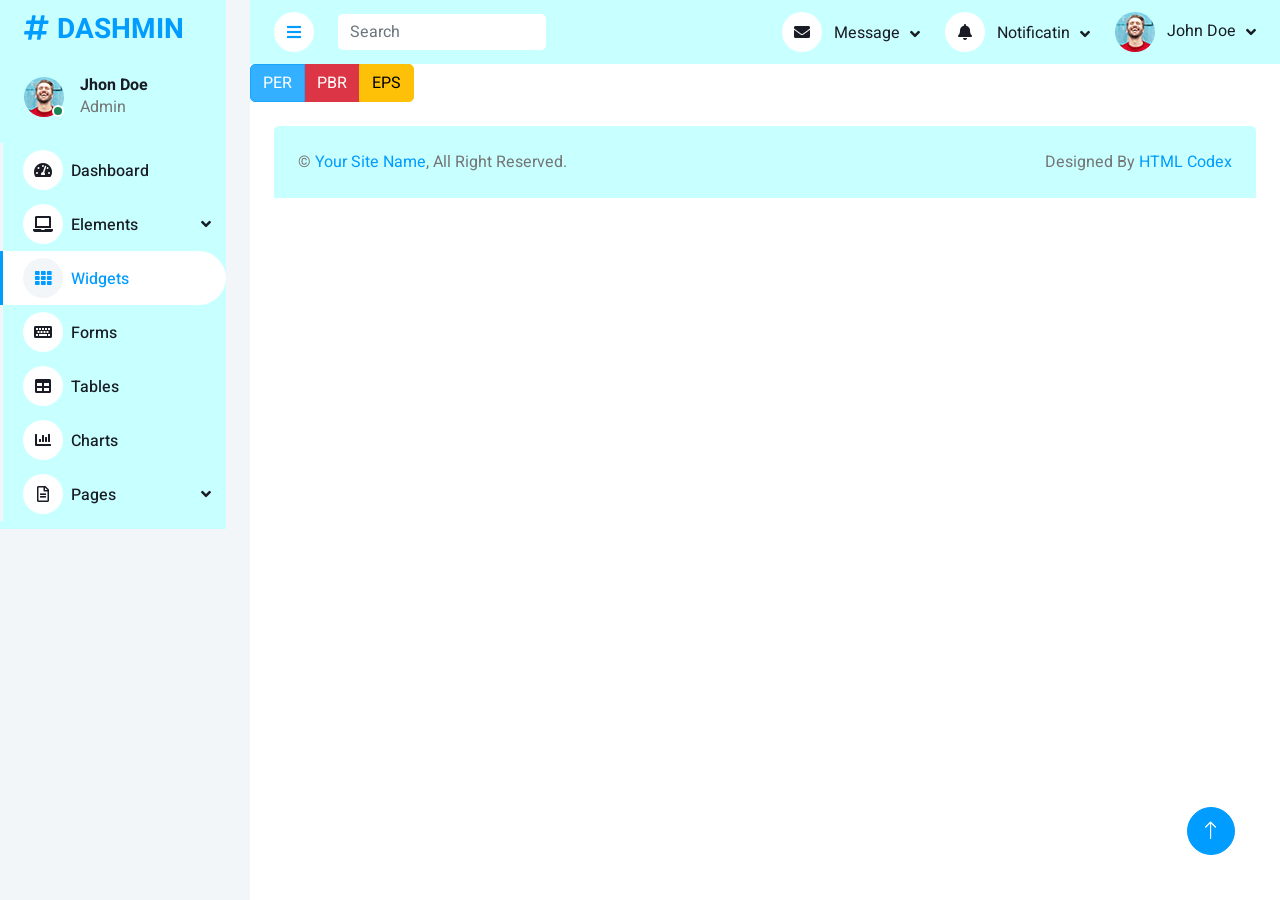
==== EPS.html @ 28eb28cb "EPS 기능 추가" ====
<!DOCTYPE html>
<html lang="en">

<head>
    <meta charset="utf-8">
    <title>DASHMIN - Bootstrap Admin Template</title>
    <meta content="width=device-width, initial-scale=1.0" name="viewport">
    <meta content="" name="keywords">
    <meta content="" name="description">

    <!-- Favicon -->
    <link href="img/favicon.ico" rel="icon">

    <!-- Google Web Fonts -->
    <link rel="preconnect" href="https://fonts.googleapis.com">
    <link rel="preconnect" href="https://fonts.gstatic.com" crossorigin>
    <link href="https://fonts.googleapis.com/css2?family=Heebo:wght@400;500;600;700&display=swap" rel="stylesheet">
    
    <!-- Icon Font Stylesheet -->
    <link href="https://cdnjs.cloudflare.com/ajax/libs/font-awesome/5.10.0/css/all.min.css" rel="stylesheet">
    <link href="https://cdn.jsdelivr.net/npm/bootstrap-icons@1.4.1/font/bootstrap-icons.css" rel="stylesheet">

    <!-- Libraries Stylesheet -->
    <link href="lib/owlcarousel/assets/owl.carousel.min.css" rel="stylesheet">
    <link href="lib/tempusdominus/css/tempusdominus-bootstrap-4.min.css" rel="stylesheet" />

    <!-- Customized Bootstrap Stylesheet -->
    <link href="css/bootstrap.min.css" rel="stylesheet">

    <!-- Template Stylesheet -->
    <link href="css/style.css" rel="stylesheet">
</head>

<body>
    <div class="container-fluid position-relative bg-white d-flex p-0">
        <!-- Spinner Start -->
        <div id="spinner" class="show bg-white position-fixed translate-middle w-100 vh-100 top-50 start-50 d-flex align-items-center justify-content-center">
            <div class="spinner-border text-primary" style="width: 3rem; height: 3rem;" role="status">
                <span class="sr-only">Loading...</span>
            </div>
        </div>
        <!-- Spinner End -->


        <!-- Sidebar Start -->
        <div class="sidebar pe-4 pb-3">
            <nav class="navbar bg-light navbar-light">
                <a href="index.html" class="navbar-brand mx-4 mb-3">
                    <h3 class="text-primary"><i class="fa fa-hashtag me-2"></i>DASHMIN</h3>
                </a>
                <div class="d-flex align-items-center ms-4 mb-4">
                    <div class="position-relative">
                        <img class="rounded-circle" src="img/user.jpg" alt="" style="width: 40px; height: 40px;">
                        <div class="bg-success rounded-circle border border-2 border-white position-absolute end-0 bottom-0 p-1"></div>
                    </div>
                    <div class="ms-3">
                        <h6 class="mb-0">Jhon Doe</h6>
                        <span>Admin</span>
                    </div>
                </div>
                <div class="navbar-nav w-100">
                    <a href="index.html" class="nav-item nav-link"><i class="fa fa-tachometer-alt me-2"></i>Dashboard</a>
                    <div class="nav-item dropdown">
                        <a href="#" class="nav-link dropdown-toggle" data-bs-toggle="dropdown"><i class="fa fa-laptop me-2"></i>Elements</a>
                        <div class="dropdown-menu bg-transparent border-0">
                            <a href="button.html" class="dropdown-item">Buttons</a>
                            <a href="typography.html" class="dropdown-item">Typography</a>
                            <a href="element.html" class="dropdown-item">Other Elements</a>
                        </div>
                    </div>
                    <a href="widget.html" class="nav-item nav-link active"><i class="fa fa-th me-2"></i>Widgets</a>
                    <a href="form.html" class="nav-item nav-link"><i class="fa fa-keyboard me-2"></i>Forms</a>
                    <a href="table.html" class="nav-item nav-link"><i class="fa fa-table me-2"></i>Tables</a>
                    <a href="chart.html" class="nav-item nav-link"><i class="fa fa-chart-bar me-2"></i>Charts</a>

                    <div class="nav-item dropdown">
                        <a href="#" class="nav-link dropdown-toggle" data-bs-toggle="dropdown"><i class="far fa-file-alt me-2"></i>Pages</a>
                        <div class="dropdown-menu bg-transparent border-0">
                            <a href="signin.html" class="dropdown-item">Sign In</a>
                            <a href="signup.html" class="dropdown-item">Sign Up</a>
                            <a href="404.html" class="dropdown-item">404 Error</a>
                            <a href="blank.html" class="dropdown-item">Blank Page</a>
                        </div>
                    </div>
                </div>
            </nav>
        </div>
        <!-- Sidebar End -->


        <!-- Content Start -->
        <div class="content">
            <!-- Navbar Start -->
            <nav class="navbar navbar-expand bg-light navbar-light sticky-top px-4 py-0">
                <a href="index.html" class="navbar-brand d-flex d-lg-none me-4">
                    <h2 class="text-primary mb-0"><i class="fa fa-hashtag"></i></h2>
                </a>
                <a href="#" class="sidebar-toggler flex-shrink-0">
                    <i class="fa fa-bars"></i>
                </a>
                <form class="d-none d-md-flex ms-4">
                    <input class="form-control border-0" type="search" placeholder="Search">
                </form>
                <div class="navbar-nav align-items-center ms-auto">
                    <div class="nav-item dropdown">
                        <a href="#" class="nav-link dropdown-toggle" data-bs-toggle="dropdown">
                            <i class="fa fa-envelope me-lg-2"></i>
                            <span class="d-none d-lg-inline-flex">Message</span>
                        </a>
                        <div class="dropdown-menu dropdown-menu-end bg-light border-0 rounded-0 rounded-bottom m-0">
                            <a href="#" class="dropdown-item">
                                <div class="d-flex align-items-center">
                                    <img class="rounded-circle" src="img/user.jpg" alt="" style="width: 40px; height: 40px;">
                                    <div class="ms-2">
                                        <h6 class="fw-normal mb-0">Jhon send you a message</h6>
                                        <small>15 minutes ago</small>
                                    </div>
                                </div>
                            </a>
                            <hr class="dropdown-divider">
                            <a href="#" class="dropdown-item">
                                <div class="d-flex align-items-center">
                                    <img class="rounded-circle" src="img/user.jpg" alt="" style="width: 40px; height: 40px;">
                                    <div class="ms-2">
                                        <h6 class="fw-normal mb-0">Jhon send you a message</h6>
                                        <small>15 minutes ago</small>
                                    </div>
                                </div>
                            </a>
                            <hr class="dropdown-divider">
                            <a href="#" class="dropdown-item">
                                <div class="d-flex align-items-center">
                                    <img class="rounded-circle" src="img/user.jpg" alt="" style="width: 40px; height: 40px;">
                                    <div class="ms-2">
                                        <h6 class="fw-normal mb-0">Jhon send you a message</h6>
                                        <small>15 minutes ago</small>
                                    </div>
                                </div>
                            </a>
                            <hr class="dropdown-divider">
                            <a href="#" class="dropdown-item text-center">See all message</a>
                        </div>
                    </div>
                    <div class="nav-item dropdown">
                        <a href="#" class="nav-link dropdown-toggle" data-bs-toggle="dropdown">
                            <i class="fa fa-bell me-lg-2"></i>
                            <span class="d-none d-lg-inline-flex">Notificatin</span>
                        </a>
                        <div class="dropdown-menu dropdown-menu-end bg-light border-0 rounded-0 rounded-bottom m-0">
                            <a href="#" class="dropdown-item">
                                <h6 class="fw-normal mb-0">Profile updated</h6>
                                <small>15 minutes ago</small>
                            </a>
                            <hr class="dropdown-divider">
                            <a href="#" class="dropdown-item">
                                <h6 class="fw-normal mb-0">New user added</h6>
                                <small>15 minutes ago</small>
                            </a>
                            <hr class="dropdown-divider">
                            <a href="#" class="dropdown-item">
                                <h6 class="fw-normal mb-0">Password changed</h6>
                                <small>15 minutes ago</small>
                            </a>
                            <hr class="dropdown-divider">
                            <a href="#" class="dropdown-item text-center">See all notifications</a>
                        </div>
                    </div>
                    <div class="nav-item dropdown">
                        <a href="#" class="nav-link dropdown-toggle" data-bs-toggle="dropdown">
                            <img class="rounded-circle me-lg-2" src="img/user.jpg" alt="" style="width: 40px; height: 40px;">
                            <span class="d-none d-lg-inline-flex">John Doe</span>
                        </a>
                        <div class="dropdown-menu dropdown-menu-end bg-light border-0 rounded-0 rounded-bottom m-0">
                            <a href="#" class="dropdown-item">My Profile</a>
                            <a href="#" class="dropdown-item">Settings</a>
                            <a href="#" class="dropdown-item">Log Out</a>
                        </div>
                    </div>
                </div>
            </nav>
            <!-- Navbar End -->

            <!-- PER, PBR, EPS  -->
            <div class="btn-group">
                <a href="per.html" class="btn btn-primary active" aria-current="page">PER</a> <!--현재 페이지-->
                <a href="PBR.html" class="btn btn-danger">PBR</a> 
                <a href="EPS.html" class="btn btn-warning">EPS</a>
              </div>







            <!-- Footer Start -->
            <div class="container-fluid pt-4 px-4">
                <div class="bg-light rounded-top p-4">
                    <div class="row">
                        <div class="col-12 col-sm-6 text-center text-sm-start">
                            &copy; <a href="#">Your Site Name</a>, All Right Reserved. 
                        </div>
                        <div class="col-12 col-sm-6 text-center text-sm-end">
                            <!--/*** This template is free as long as you keep the footer author’s credit link/attribution link/backlink. If you'd like to use the template without the footer author’s credit link/attribution link/backlink, you can purchase the Credit Removal License from "https://htmlcodex.com/credit-removal". Thank you for your support. ***/-->
                            Designed By <a href="https://htmlcodex.com">HTML Codex</a>
                        </div>
                    </div>
                </div>
            </div>
            <!-- Footer End -->
        </div>
        <!-- Content End -->


        <!-- Back to Top -->
        <a href="#" class="btn btn-lg btn-primary btn-lg-square back-to-top"><i class="bi bi-arrow-up"></i></a>
    </div>

    <!-- JavaScript Libraries -->
    <script src="https://code.jquery.com/jquery-3.4.1.min.js"></script>
    <script src="https://cdn.jsdelivr.net/npm/bootstrap@5.0.0/dist/js/bootstrap.bundle.min.js"></script>
    <script src="lib/chart/chart.min.js"></script>
    <script src="lib/easing/easing.min.js"></script>
    <script src="lib/waypoints/waypoints.min.js"></script>
    <script src="lib/owlcarousel/owl.carousel.min.js"></script>
    <script src="lib/tempusdominus/js/moment.min.js"></script>
    <script src="lib/tempusdominus/js/moment-timezone.min.js"></script>
    <script src="lib/tempusdominus/js/tempusdominus-bootstrap-4.min.js"></script>

    <!-- Template Javascript -->
    <script src="js/main.js"></script>
</body>

</html>
---- css/style.css ----
/********** Template CSS **********/
:root {
    --primary: #009CFF;
    --light: #F3F6F9;
    --dark: #191C24;
}

.back-to-top {
    position: fixed;
    display: none;
    right: 45px;
    bottom: 45px;
    z-index: 99;
}


/*** Spinner ***/
#spinner {
    opacity: 0;
    visibility: hidden;
    transition: opacity .5s ease-out, visibility 0s linear .5s;
    z-index: 99999;
}

#spinner.show {
    transition: opacity .5s ease-out, visibility 0s linear 0s;
    visibility: visible;
    opacity: 1;
}


/*** Button ***/
.btn {
    transition: .5s;
}

.btn.btn-primary {
    color: #FFFFFF;
}

.btn-square {
    width: 38px;
    height: 38px;
}

.btn-sm-square {
    width: 32px;
    height: 32px;
}

.btn-lg-square {
    width: 48px;
    height: 48px;
}

.btn-square,
.btn-sm-square,
.btn-lg-square {
    padding: 0;
    display: inline-flex;
    align-items: center;
    justify-content: center;
    font-weight: normal;
    border-radius: 50px;
}


/*** Layout ***/
.sidebar {
    position: fixed;
    top: 0;
    left: 0;
    bottom: 0;
    width: 250px;
    height: 100vh;
    overflow-y: auto;
    background: var(--light);
    transition: 0.5s;
    z-index: 999;
}

.content {
    margin-left: 250px;
    min-height: 100vh;
    background: #FFFFFF;
    transition: 0.5s;
}

@media (min-width: 992px) {
    .sidebar {
        margin-left: 0;
    }

    .sidebar.open {
        margin-left: -250px;
    }

    .content {
        width: calc(100% - 250px);
    }

    .content.open {
        width: 100%;
        margin-left: 0;
    }
}

@media (max-width: 991.98px) {
    .sidebar {
        margin-left: -250px;
    }

    .sidebar.open {
        margin-left: 0;
    }

    .content {
        width: 100%;
        margin-left: 0;
    }
}


/*** Navbar ***/
.sidebar .navbar .navbar-nav .nav-link {
    padding: 7px 20px;
    color: var(--dark);
    font-weight: 500;
    border-left: 3px solid var(--light);
    border-radius: 0 30px 30px 0;
    outline: none;
}

.sidebar .navbar .navbar-nav .nav-link:hover,
.sidebar .navbar .navbar-nav .nav-link.active {
    color: var(--primary);
    background: #FFFFFF;
    border-color: var(--primary);
}

.sidebar .navbar .navbar-nav .nav-link i {
    width: 40px;
    height: 40px;
    display: inline-flex;
    align-items: center;
    justify-content: center;
    background: #FFFFFF;
    border-radius: 40px;
}

.sidebar .navbar .navbar-nav .nav-link:hover i,
.sidebar .navbar .navbar-nav .nav-link.active i {
    background: var(--light);
}

.sidebar .navbar .dropdown-toggle::after {
    position: absolute;
    top: 15px;
    right: 15px;
    border: none;
    content: "\f107";
    font-family: "Font Awesome 5 Free";
    font-weight: 900;
    transition: .5s;
}

.sidebar .navbar .dropdown-toggle[aria-expanded=true]::after {
    transform: rotate(-180deg);
}

.sidebar .navbar .dropdown-item {
    padding-left: 25px;
    border-radius: 0 30px 30px 0;
}

.content .navbar .navbar-nav .nav-link {
    margin-left: 25px;
    padding: 12px 0;
    color: var(--dark);
    outline: none;
}

.content .navbar .navbar-nav .nav-link:hover,
.content .navbar .navbar-nav .nav-link.active {
    color: var(--primary);
}

.content .navbar .sidebar-toggler,
.content .navbar .navbar-nav .nav-link i {
    width: 40px;
    height: 40px;
    display: inline-flex;
    align-items: center;
    justify-content: center;
    background: #FFFFFF;
    border-radius: 40px;
}

.content .navbar .dropdown-toggle::after {
    margin-left: 6px;
    vertical-align: middle;
    border: none;
    content: "\f107";
    font-family: "Font Awesome 5 Free";
    font-weight: 900;
    transition: .5s;
}

.content .navbar .dropdown-toggle[aria-expanded=true]::after {
    transform: rotate(-180deg);
}

@media (max-width: 575.98px) {
    .content .navbar .navbar-nav .nav-link {
        margin-left: 15px;
    }
}


/*** Date Picker ***/
.bootstrap-datetimepicker-widget.bottom {
    top: auto !important;
}

.bootstrap-datetimepicker-widget .table * {
    border-bottom-width: 0px;
}

.bootstrap-datetimepicker-widget .table th {
    font-weight: 500;
}

.bootstrap-datetimepicker-widget.dropdown-menu {
    padding: 10px;
    border-radius: 2px;
}

.bootstrap-datetimepicker-widget table td.active,
.bootstrap-datetimepicker-widget table td.active:hover {
    background: var(--primary);
}

.bootstrap-datetimepicker-widget table td.today::before {
    border-bottom-color: var(--primary);
}


/*** Testimonial ***/
.progress .progress-bar {
    width: 0px;
    transition: 2s;
}


/*** Testimonial ***/
.testimonial-carousel .owl-dots {
    margin-top: 24px;
    display: flex;
    align-items: flex-end;
    justify-content: center;
}

.testimonial-carousel .owl-dot {
    position: relative;
    display: inline-block;
    margin: 0 5px;
    width: 15px;
    height: 15px;
    border: 5px solid var(--primary);
    border-radius: 15px;
    transition: .5s;
}

.testimonial-carousel .owl-dot.active {
    background: var(--dark);
    border-color: var(--primary);
}

#news {
    
}
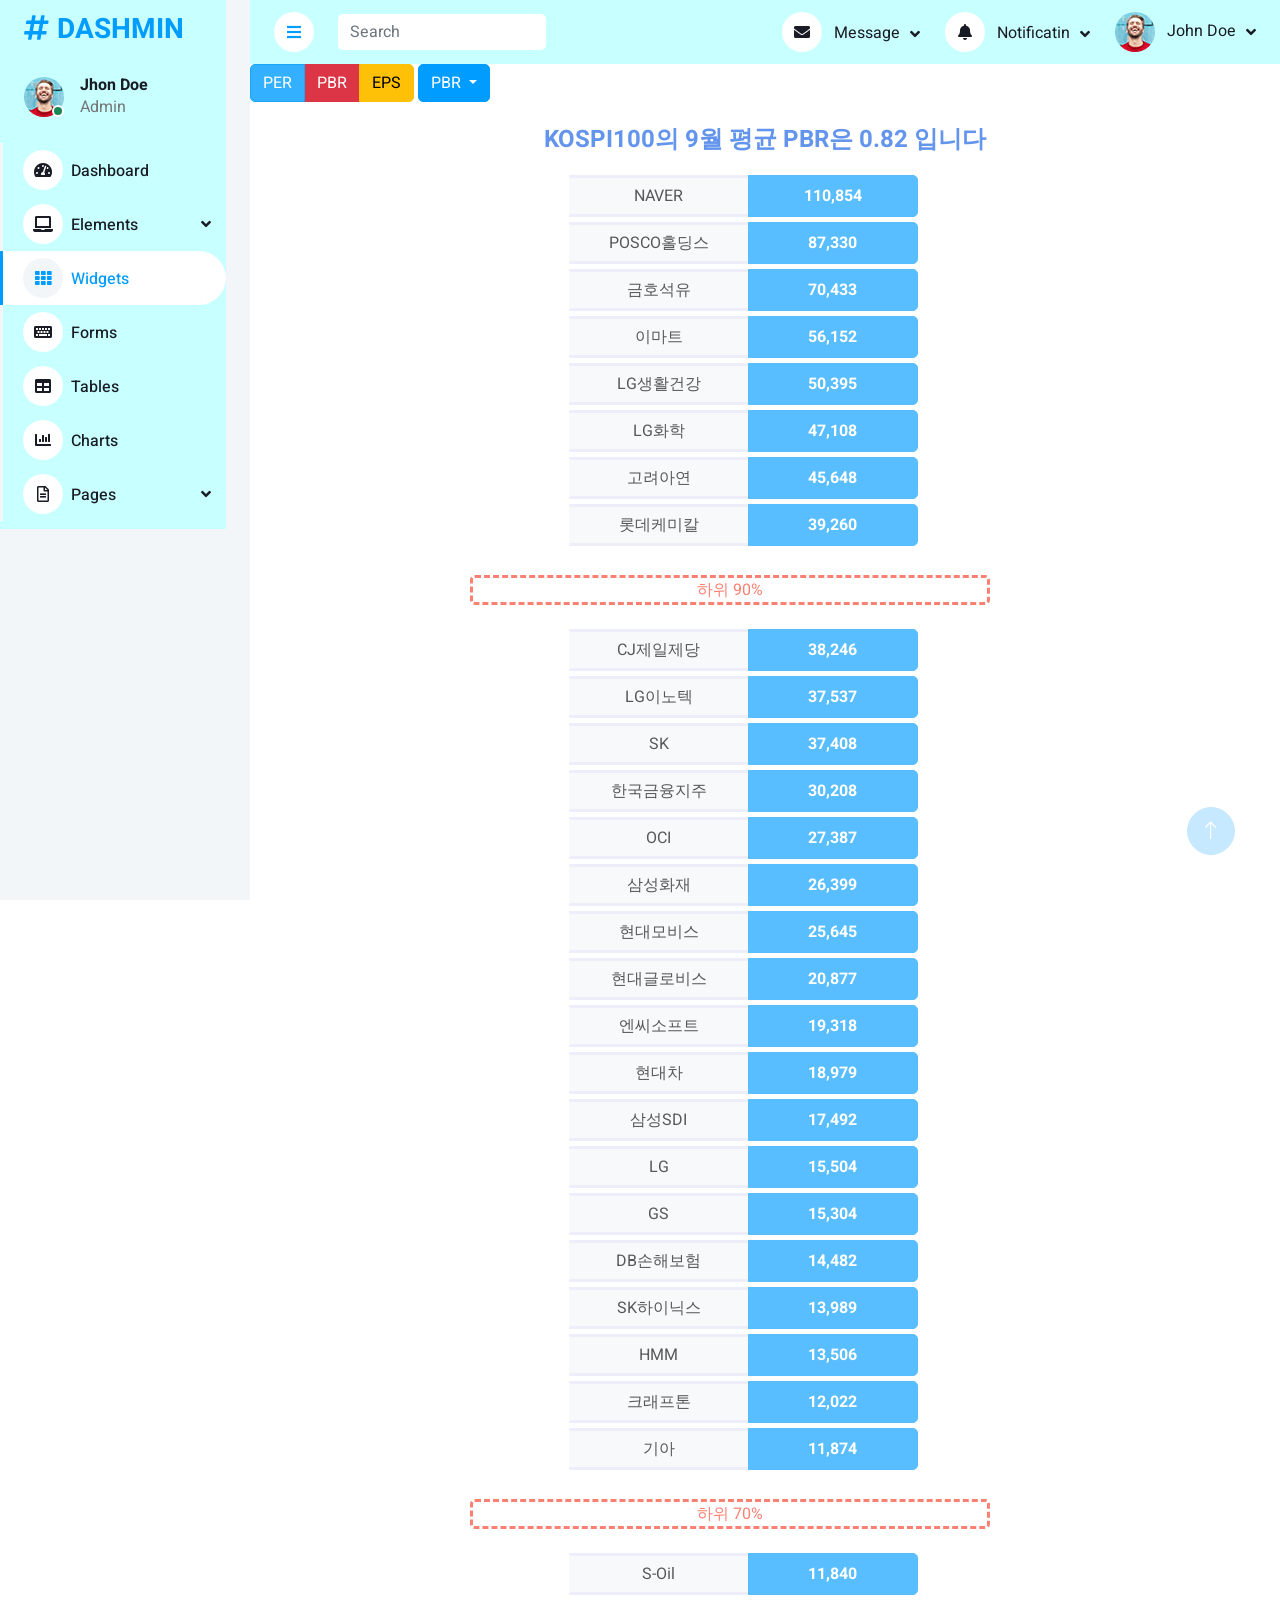
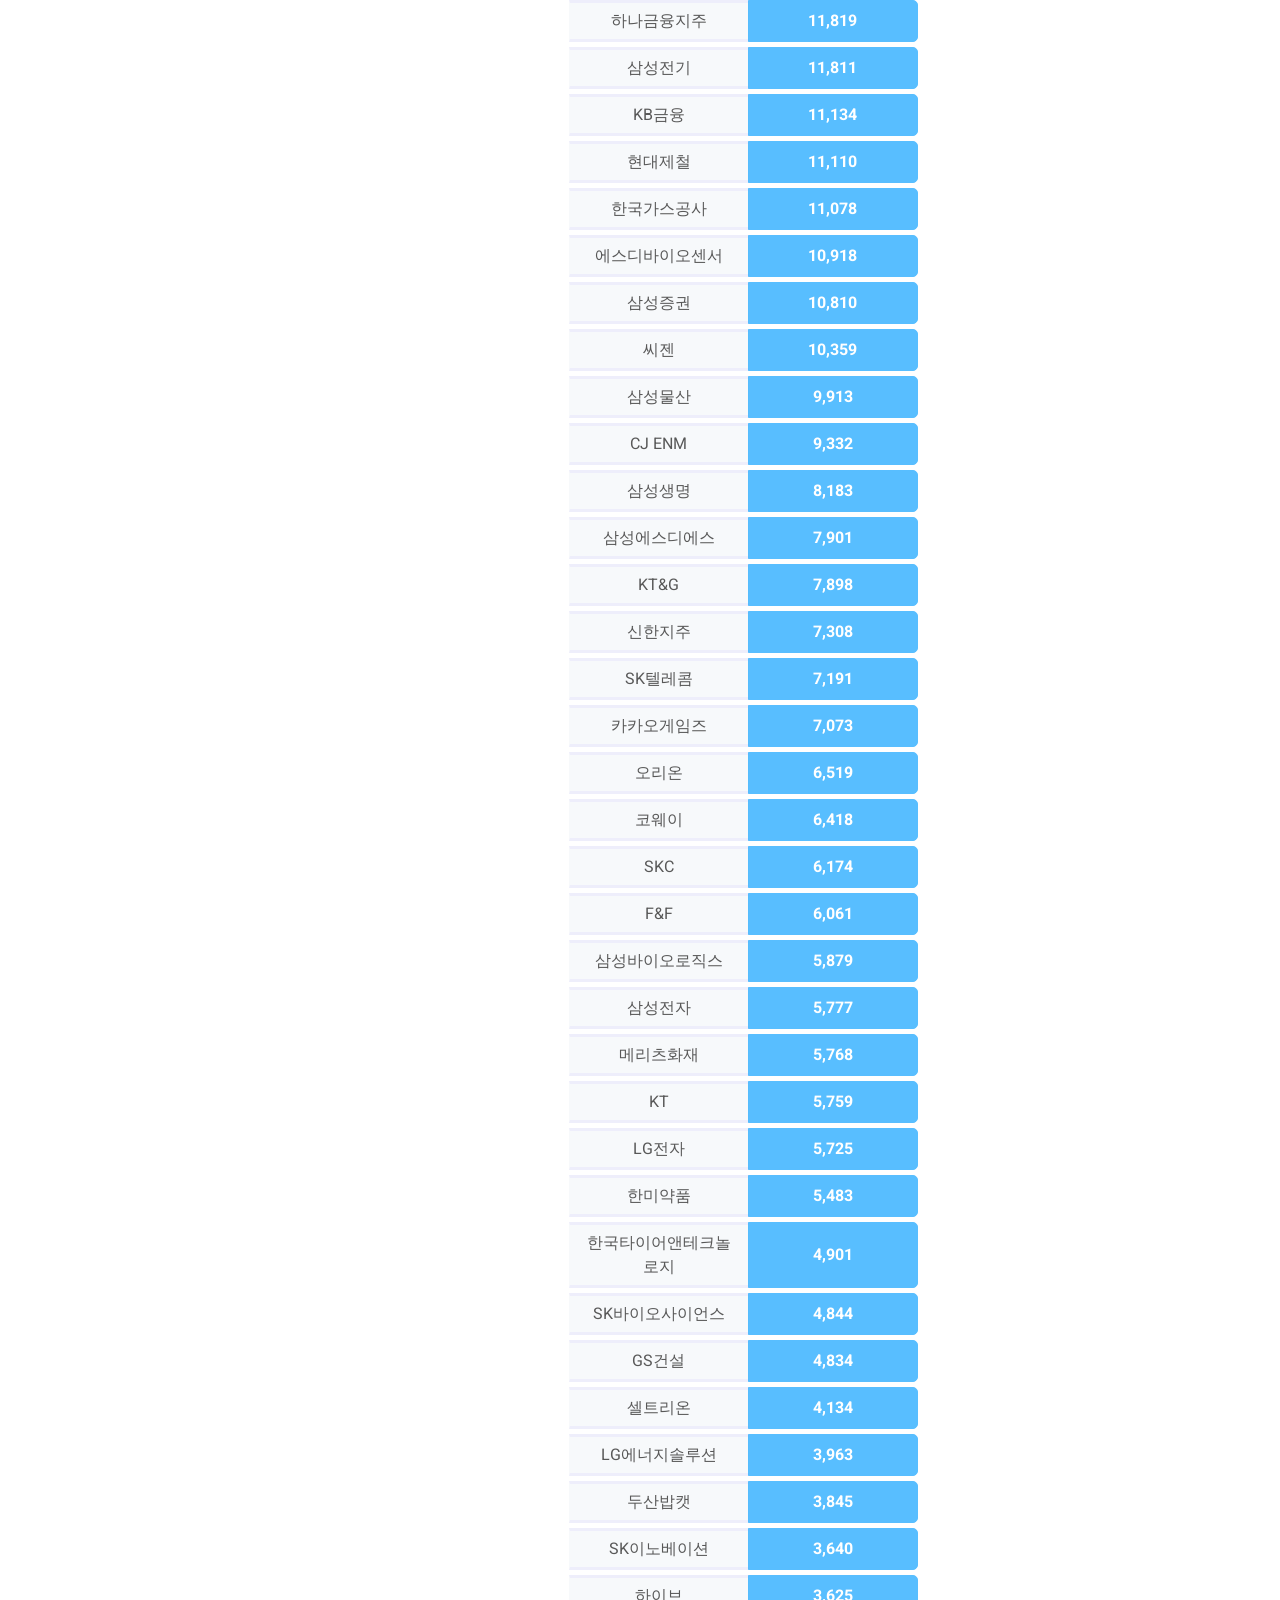
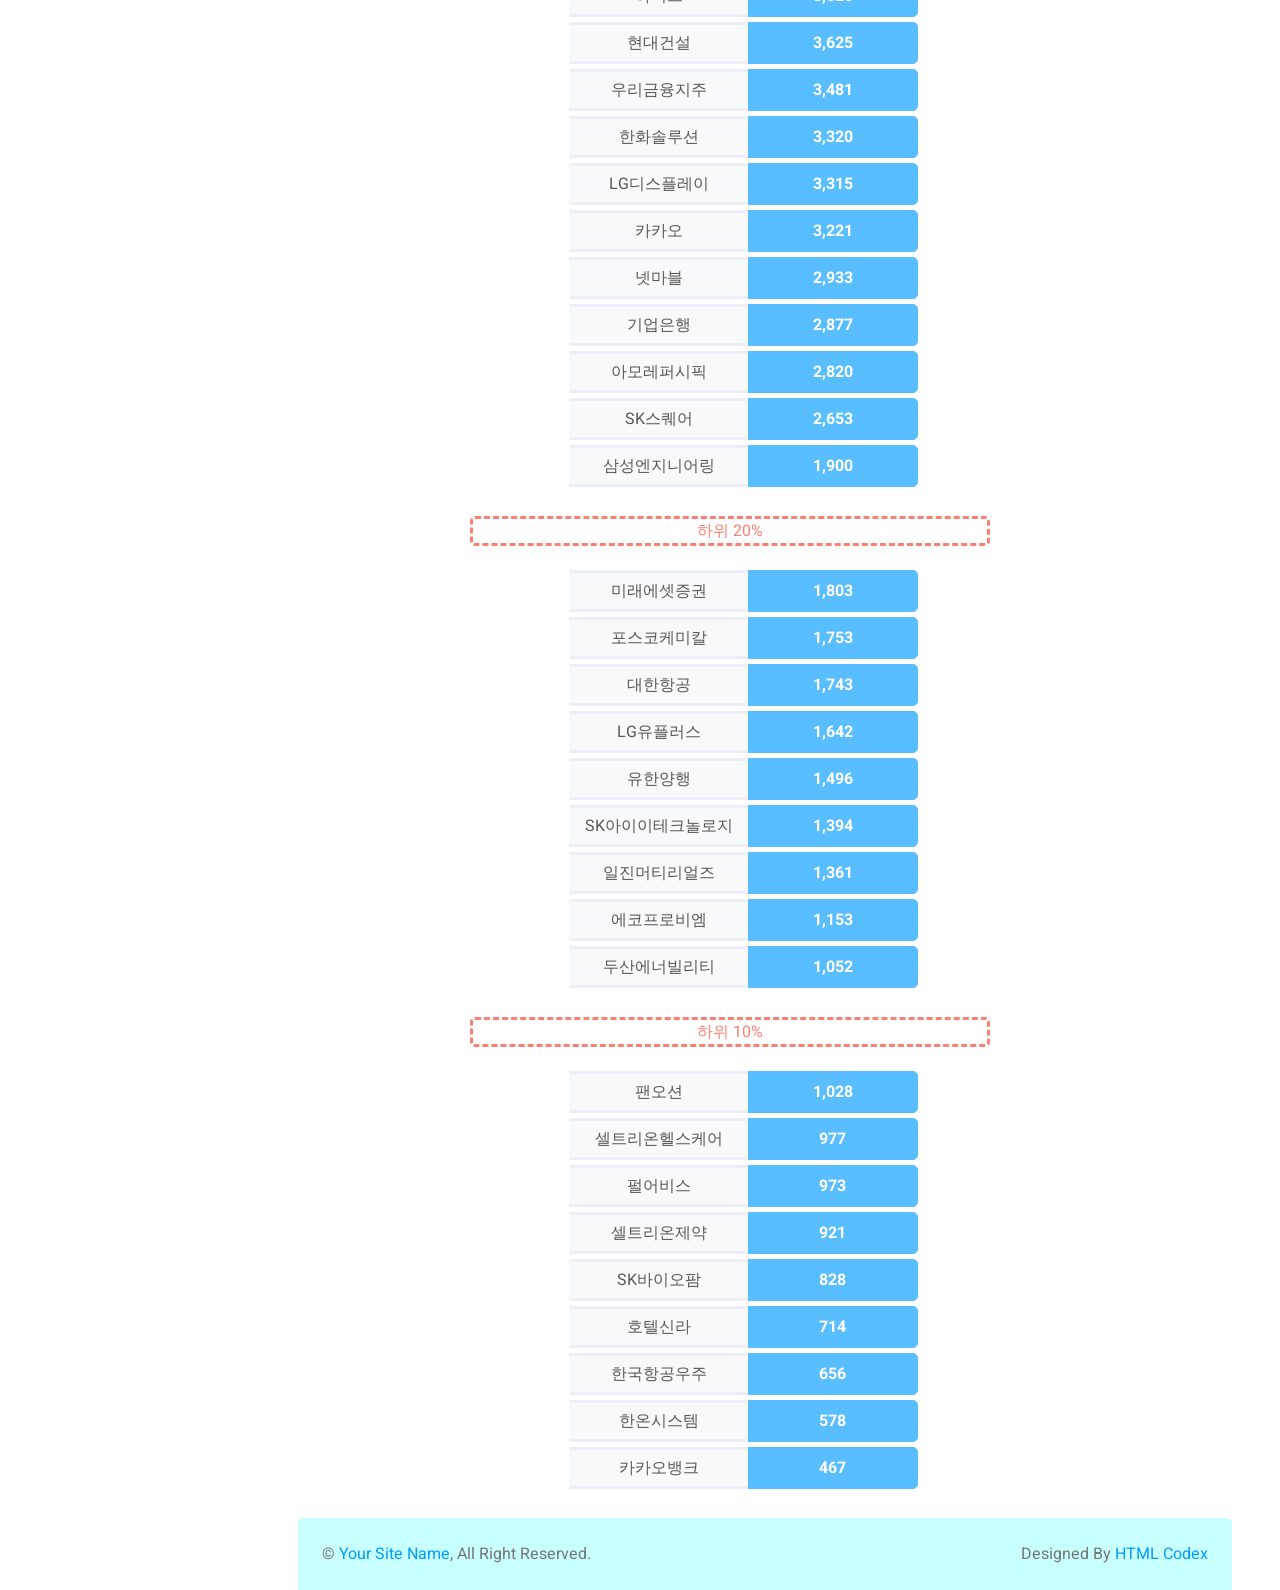
==== commit e992fb76: "EPS 기능 추가" ====
--- a/EPS.html
+++ b/EPS.html
@@ -187,10 +187,157 @@
                 <a href="EPS.html" class="btn btn-warning">EPS</a>
               </div>
 
-
-
-
-
+              <div class="btn-group" role="group">
+                <button type="button" class="btn btn-primary dropdown-toggle" data-bs-toggle="dropdown" aria-expanded="false">
+                  PBR
+                </button>
+                <ul class="dropdown-menu">
+                  <li><a class="dropdown-item" href="PBR.html">PBR 큰 순서대로 보기</a></li>
+                  <li><a class="dropdown-item" href="PBR_asc.html">PBR 작은 순서대로 보기</a></li>
+                </ul>
+              </div>
+
+
+
+
+              <!-- <h3>2022년 09월 평균 PER:9</h3> -->
+        <div class="container-fluid pt-4 px-4">
+                
+            <h2 style="text-align:center; margin-bottom:20px; font-size:x-large; color:cornflowerblue;">
+                KOSPI100의 9월 평균 PBR은 0.82 입니다
+                <div style="margin-top:5px;"> </div>
+            </h2>
+            <script>
+                var data=[{"종목명":"CJ ENM ","EPS":"9,332"},{"종목명":"CJ제일제당 ","EPS":"38,246"},{"종목명":"DB손해보험 ","EPS":"14,482"},{"종목명":"F&F ","EPS":"6,061"},{"종목명":"GS ","EPS":"15,304"},{"종목명":"GS건설 ","EPS":"4,834"},{"종목명":"HD현대 ","EPS":"-"},{"종목명":"HLB ","EPS":"-"},{"종목명":"HMM ","EPS":"13,506"},{"종목명":"KB금융 ","EPS":"11,134"},{"종목명":"KT ","EPS":"5,759"},{"종목명":"KT&G ","EPS":"7,898"},{"종목명":"LG ","EPS":"15,504"},{"종목명":"LG디스플레이 ","EPS":"3,315"},{"종목명":"LG생활건강 ","EPS":"50,395"},{"종목명":"LG에너지솔루션 ","EPS":"3,963"},{"종목명":"LG유플러스 ","EPS":"1,642"},{"종목명":"LG이노텍 ","EPS":"37,537"},{"종목명":"LG전자 ","EPS":"5,725"},{"종목명":"LG화학 ","EPS":"47,108"},{"종목명":"NAVER ","EPS":"110,854"},{"종목명":"OCI ","EPS":"27,387"},{"종목명":"POSCO홀딩스 ","EPS":"87,330"},{"종목명":"S-Oil ","EPS":"11,840"},{"종목명":"SK ","EPS":"37,408"},{"종목명":"SKC ","EPS":"6,174"},{"종목명":"SK바이오사이언스 ","EPS":"4,844"},{"종목명":"SK바이오팜 ","EPS":"828"},{"종목명":"SK스퀘어 ","EPS":"2,653"},{"종목명":"SK아이이테크놀로지 ","EPS":"1,394"},{"종목명":"SK이노베이션 ","EPS":"3,640"},{"종목명":"SK텔레콤 ","EPS":"7,191"},{"종목명":"SK하이닉스 ","EPS":"13,989"},{"종목명":"강원랜드 ","EPS":"-"},{"종목명":"고려아연 ","EPS":"45,648"},{"종목명":"금호석유 ","EPS":"70,433"},{"종목명":"기아 ","EPS":"11,874"},{"종목명":"기업은행 ","EPS":"2,877"},{"종목명":"넷마블 ","EPS":"2,933"},{"종목명":"대우조선해양 ","EPS":"-"},{"종목명":"대한항공 ","EPS":"1,743"},{"종목명":"두산밥캣 ","EPS":"3,845"},{"종목명":"두산에너빌리티 ","EPS":"1,052"},{"종목명":"롯데케미칼 ","EPS":"39,260"},{"종목명":"메리츠화재 ","EPS":"5,768"},{"종목명":"미래에셋증권 ","EPS":"1,803"},{"종목명":"삼성SDI ","EPS":"17,492"},{"종목명":"삼성물산 ","EPS":"9,913"},{"종목명":"삼성바이오로직스 ","EPS":"5,879"},{"종목명":"삼성생명 ","EPS":"8,183"},{"종목명":"삼성에스디에스 ","EPS":"7,901"},{"종목명":"삼성엔지니어링 ","EPS":"1,900"},{"종목명":"삼성전기 ","EPS":"11,811"},{"종목명":"삼성전자 ","EPS":"5,777"},{"종목명":"삼성중공업 ","EPS":"-"},{"종목명":"삼성증권 ","EPS":"10,810"},{"종목명":"삼성화재 ","EPS":"26,399"},{"종목명":"셀트리온 ","EPS":"4,134"},{"종목명":"셀트리온제약 ","EPS":"921"},{"종목명":"셀트리온헬스케어 ","EPS":"977"},{"종목명":"신한지주 ","EPS":"7,308"},{"종목명":"씨젠 ","EPS":"10,359"},{"종목명":"아모레퍼시픽 ","EPS":"2,820"},{"종목명":"알테오젠 ","EPS":"-"},{"종목명":"에스디바이오센서 ","EPS":"10,918"},{"종목명":"에코프로비엠 ","EPS":"1,153"},{"종목명":"엔씨소프트 ","EPS":"19,318"},{"종목명":"엘앤에프 ","EPS":"-"},{"종목명":"오리온 ","EPS":"6,519"},{"종목명":"우리금융지주 ","EPS":"3,481"},{"종목명":"유한양행 ","EPS":"1,496"},{"종목명":"이마트 ","EPS":"56,152"},{"종목명":"일진머티리얼즈 ","EPS":"1,361"},{"종목명":"카카오 ","EPS":"3,221"},{"종목명":"카카오게임즈 ","EPS":"7,073"},{"종목명":"카카오뱅크 ","EPS":"467"},{"종목명":"카카오페이 ","EPS":"-"},{"종목명":"코웨이 ","EPS":"6,418"},{"종목명":"크래프톤 ","EPS":"12,022"},{"종목명":"팬오션 ","EPS":"1,028"},{"종목명":"펄어비스 ","EPS":"973"},{"종목명":"포스코케미칼 ","EPS":"1,753"},{"종목명":"하나금융지주 ","EPS":"11,819"},{"종목명":"하이브 ","EPS":"3,625"},{"종목명":"한국가스공사 ","EPS":"11,078"},{"종목명":"한국금융지주 ","EPS":"30,208"},{"종목명":"한국전력 ","EPS":"-"},{"종목명":"한국조선해양 ","EPS":"-"},{"종목명":"한국타이어앤테크놀로지 ","EPS":"4,901"},{"종목명":"한국항공우주 ","EPS":"656"},{"종목명":"한미약품 ","EPS":"5,483"},{"종목명":"한온시스템 ","EPS":"578"},{"종목명":"한화솔루션 ","EPS":"3,320"},{"종목명":"현대건설 ","EPS":"3,625"},{"종목명":"현대글로비스 ","EPS":"20,877"},{"종목명":"현대모비스 ","EPS":"25,645"},{"종목명":"현대제철 ","EPS":"11,110"},{"종목명":"현대중공업 ","EPS":"-"},{"종목명":"현대차 ","EPS":"18,979"},{"종목명":"호텔신라 ","EPS":"714"}]
+                //var data=[{"종목명":"CJ ENM ","PBR":0.41},{"종목명":"CJ제일제당 ","PBR":1.12},{"종목명":"DB손해보험 ","PBR":0.51},{"종목명":"F&F ","PBR":10.0},{"종목명":"GS ","PBR":0.42},{"종목명":"GS건설 ","PBR":0.41},{"종목명":"HD현대 ","PBR":0.69},{"종목명":"HLB ","PBR":9.4},{"종목명":"HMM ","PBR":0.86},{"종목명":"KB금융 ","PBR":0.39},{"종목명":"KT ","PBR":0.56},{"종목명":"KT&G ","PBR":1.23},{"종목명":"LG ","PBR":0.61},{"종목명":"LG디스플레이 ","PBR":0.35},{"종목명":"LG생활건강 ","PBR":1.62},{"종목명":"LG에너지솔루션 ","PBR":14.79},{"종목명":"LG유플러스 ","PBR":0.63},{"종목명":"LG이노텍 ","PBR":2.02},{"종목명":"LG전자 ","PBR":0.87},{"종목명":"LG화학 ","PBR":2.45},{"종목명":"NAVER ","PBR":1.07},{"종목명":"OCI ","PBR":0.78},{"종목명":"POSCO홀딩스 ","PBR":0.39},{"종목명":"S-Oil ","PBR":1.49},{"종목명":"SK ","PBR":0.59},{"종목명":"SKC ","PBR":1.92},{"종목명":"SK바이오사이언스 ","PBR":3.86},{"종목명":"SK바이오팜 ","PBR":10.47},{"종목명":"SK스퀘어 ","PBR":0.31},{"종목명":"SK아이이테크놀로지 ","PBR":1.79},{"종목명":"SK이노베이션 ","PBR":0.92},{"종목명":"SK텔레콤 ","PBR":0.95},{"종목명":"SK하이닉스 ","PBR":0.91},{"종목명":"강원랜드 ","PBR":1.43},{"종목명":"고려아연 ","PBR":1.36},{"종목명":"금호석유 ","PBR":0.74},{"종목명":"기아 ","PBR":0.74},{"종목명":"기업은행 ","PBR":0.3},{"종목명":"넷마블 ","PBR":0.64},{"종목명":"대우조선해양 ","PBR":0.89},{"종목명":"대한항공 ","PBR":1.18},{"종목명":"두산밥캣 ","PBR":0.81},{"종목명":"두산에너빌리티 ","PBR":1.33},{"종목명":"롯데케미칼 ","PBR":0.38},{"종목명":"메리츠화재 ","PBR":1.44},{"종목명":"미래에셋증권 ","PBR":0.37},{"종목명":"삼성SDI ","PBR":3.36},{"종목명":"삼성물산 ","PBR":0.66},{"종목명":"삼성바이오로직스 ","PBR":11.67},{"종목명":"삼성생명 ","PBR":0.32},{"종목명":"삼성에스디에스 ","PBR":1.34},{"종목명":"삼성엔지니어링 ","PBR":2.52},{"종목명":"삼성전기 ","PBR":1.35},{"종목명":"삼성전자 ","PBR":1.36},{"종목명":"삼성중공업 ","PBR":1.11},{"종목명":"삼성증권 ","PBR":0.46},{"종목명":"삼성화재 ","PBR":0.55},{"종목명":"셀트리온 ","PBR":6.54},{"종목명":"셀트리온제약 ","PBR":7.47},{"종목명":"셀트리온헬스케어 ","PBR":5.02},{"종목명":"신한지주 ","PBR":0.4},{"종목명":"씨젠 ","PBR":1.42},{"종목명":"아모레퍼시픽 ","PBR":1.41},{"종목명":"알테오젠 ","PBR":13.19},{"종목명":"에스디바이오센서 ","PBR":1.4},{"종목명":"에코프로비엠 ","PBR":18.7},{"종목명":"엔씨소프트 ","PBR":2.49},{"종목명":"엘앤에프 ","PBR":10.88},{"종목명":"오리온 ","PBR":1.77},{"종목명":"우리금융지주 ","PBR":0.32},{"종목명":"유한양행 ","PBR":2.09},{"종목명":"이마트 ","PBR":0.23},{"종목명":"일진머티리얼즈 ","PBR":2.95},{"종목명":"카카오 ","PBR":2.18},{"종목명":"카카오게임즈 ","PBR":1.38},{"종목명":"카카오뱅크 ","PBR":1.71},{"종목명":"카카오페이 ","PBR":2.94},{"종목명":"코웨이 ","PBR":2.05},{"종목명":"크래프톤 ","PBR":1.86},{"종목명":"팬오션 ","PBR":0.62},{"종목명":"펄어비스 ","PBR":3.64},{"종목명":"포스코케미칼 ","PBR":6.87},{"종목명":"하나금융지주 ","PBR":0.35},{"종목명":"하이브 ","PBR":1.83},{"종목명":"한국가스공사 ","PBR":0.34},{"종목명":"한국금융지주 ","PBR":0.39},{"종목명":"한국전력 ","PBR":0.17},{"종목명":"한국조선해양 ","PBR":0.54},{"종목명":"한국타이어앤테크놀로지 ","PBR":0.48},{"종목명":"한국항공우주 ","PBR":3.75},{"종목명":"한미약품 ","PBR":3.81},{"종목명":"한온시스템 ","PBR":1.78},{"종목명":"한화솔루션 ","PBR":1.15},{"종목명":"현대건설 ","PBR":0.6},{"종목명":"현대글로비스 ","PBR":1.11},{"종목명":"현대모비스 ","PBR":0.56},{"종목명":"현대제철 ","PBR":0.21},{"종목명":"현대중공업 ","PBR":1.76},{"종목명":"현대차 ","PBR":0.56},{"종목명":"호텔신라 ","PBR":4.12}]
+
+                // 정렬(내림차순으로 보여주기 위함 --> 추후 하위 10%, 하위 20% 나누기 쉬워짐)
+                console.log(data[0])
+                var sortData=[]
+                for(let j=0;j<data.length;j++){
+                    let eps_=(data[j].EPS).replace(",",""); // 쉼표때매 정렬이 잘 안 되는 거 같아서 제거해보기-->원인 맞음
+                    console.log(eps_)
+                    if(eps_==='-'){continue;}else{
+                        sortData.push(data[j]);
+                    }
+                }
+
+                console.log("-제거",sortData);
+
+                sortData=sortData.sort((a,b)=>parseFloat((b.EPS).replace(",",""))-parseFloat((a.EPS).replace(",","")));
+                console.log("정렬된 배열",sortData);
+
+                //sortData로 정렬 완료
+
+                var data=sortData; // data로 대입
+
+                //반복문을...... if k===9: <div>로 하위 10% 박스를 추가 
+
+                    // <div class="under20">
+                    //     <p style="border-style:dashed; color:orange; margin:0% 20%; border-radius: 5px;">하위 20%</p>
+                    // </div>
+                var j=true; // 변환점 표시를 위해서
+
+                for (let i=0;i<data.length;i++){
+                    if(i===(parseInt(data.length*0.8))){
+                        document.write(`
+                    <div class="under20"> \
+                        <br>\
+                        <p style="border-style:dashed; border-width:3px; color:Salmon; margin:0% 20%; border-radius: 5px; width:520px;  text-align:center;">하위 20%</p> \
+                        <br>\
+                    </div>
+                        `);
+                    }else if(i===(parseInt(data.length*0.9))){
+                        document.write(`
+                    <div class="under10"> \
+                        <br>\
+                        <p style="border-style:dashed; border-width:3px; color:Salmon; margin:0% 20%; border-radius: 5px; width:520px;  text-align:center;">하위 10%</p> \
+                        <br>\
+                    </div>
+                        `);
+                    }else if(i===(parseInt(data.length*0.3))){ //하위 70%
+                        document.write(`
+                    <div class="under10"> \
+                        <br>\
+                        <p style="border-style:dashed; border-width:3px; color:Salmon; margin:0% 20%; border-radius: 5px; width:520px;  text-align:center;">하위 70%</p> \
+                        <br>\
+                    </div>
+                        `);
+                }else if(i===(parseInt(data.length*0.1))){ //하위 70%
+                        document.write(`
+                    <div class="under10"> \
+                        <br>\
+                        <p style="border-style:dashed; border-width:3px; color:Salmon; margin:0% 20%; border-radius: 5px; width:520px;  text-align:center;">하위 90%</p> \
+                        <br>\
+                    </div>
+                        `);
+                }
+                    // kospi 전체 평균 pbr과 값이 같은 기준으로 대시를 추가
+                    // var samePBR=true;
+
+                    // if(samePBR){ //true일 때
+                    //     if((parseInt(data[i].PBR))===0.82){
+                    //         //document.write(`<div><p style="border:5px solid;">9</p></div>`)
+                    //         samePBR=false;
+                    //     }
+                    //     samePBR=false; //false로 변경해서 딱 한번만 대시 추가하도록
+
+                    // }
+
+                    let eps=data[i].EPS;
+                    // console.log(pbr);
+                    console.log(`종목명:${data[i].종목명},EPS:${data[i].EPS}`);
+                    if(eps==='-'){continue;}
+
+                    document.write(`<div class="iterateButtonGroup"> \
+                    <div class="btn-group" role="group" aria-label="Basic example" style="padding: 0% 30%"> \
+                        <button type="button" class="btn btn-light" disabled style="width:180px; border-radius:0px; border-top-style:solid; border-top-color:Lavender;border-top-width:3px; border-bottom-style:solid; border-bottom-color:Lavender;border-bottom-width:3px;">${data[i].종목명}</button> \
+                        <button type="button" class="btn btn-primary" disabled style="width:170px; font-weight:bold">${data[i].EPS}</button> \
+                    </div> \
+                    <div style="margin-top:5px;"> </div> \
+                    `);
+                }
+
+                    // if(pbr>0.82){
+                    //     console.log(`${data[i].종목명}의 PBR은 평균 PBR 0.82보다 큽니다`);
+                    //     //background-color:Gainsboro
+                    //     document.write(`<div class="iterateButtonGroup"> \
+                    // <div class="btn-group" role="group" aria-label="Basic example" style="padding: 0% 20%"> \
+                    //     <button type="button" class="btn btn-secondary" disabled style="width:170px;  border: none;background-color:Gainsboro;"></button> \
+                    //     <button type="button" class="btn btn-light" disabled style="width:180px; border-radius:0px; border-top-style:solid; border-top-color:Lavender;border-top-width:3px; border-bottom-style:solid; border-bottom-color:Lavender;border-bottom-width:3px;">${data[i].종목명}</button> \
+                    //     <button type="button" class="btn btn-primary" disabled style="width:170px; font-weight:bold">${data[i].PBR} (+${(data[i].PBR-0.82).toFixed(2)})</button> \
+                    // </div> \
+                    // <div style="margin-top:5px;"> </div> \
+                    // `);
+
+                    // }
+                    // //Aliceblue
+                    // else{
+                    //     if(j){ // +에서 -로 진입 --> 실선으로 나누기
+                    //         document.write(`<p style="border: 2px dashed RosyBrown; margin:2% 20%; width:520px;></p>`)
+                    //         j=false;
+                    //     }
+                    //     console.log(`${data[i].종목명}의 PBR은 평균 PBR 0.82보다 작습니다`); //일단 170에서 100
+                    //     document.write(`<div class="iterateButtonGroup"> \
+                    // <div class="btn-group" role="group" aria-label="Basic example" style="padding: 0% 20%"> \
+                    //     <button type="button" class="btn btn-secondary" disabled style="width:170px;font-weight:bold">${data[i].PBR} (${(data[i].PBR-0.82).toFixed(2)})</button> \
+                    //     <button type="button" class="btn btn-light" disabled style="width:180px; border-top-style:solid; border-top-color:Lavender;border-top-width:3px; border-bottom-style:solid; border-bottom-color:Lavender;border-bottom-width:3px; ">${data[i].종목명}</button> \
+                    //     <button type="button" class="btn btn-primary" disabled style="width:170px; background-color:LightSteelBlue; border:none;"></button> \
+                    // </div> \
+                    // <div style="margin-top:5px;"> </div> \
+                    // </div>`);
+                    // }
+                    // data.filter(i => (per > 9)) ? console.log("평균 PER보다 큽니다") : console.log("평균 PER보다 작습니다");
+
+                
+                // data.filter(i => i.PER >= 9) ? console.log("평균 PER보다 큽니다") : console.log("평균 PER보다 작습니다");
+
+            </script>
+            </div>
+
+
+
+            <!-- news end  -->
 
 
             <!-- Footer Start -->
